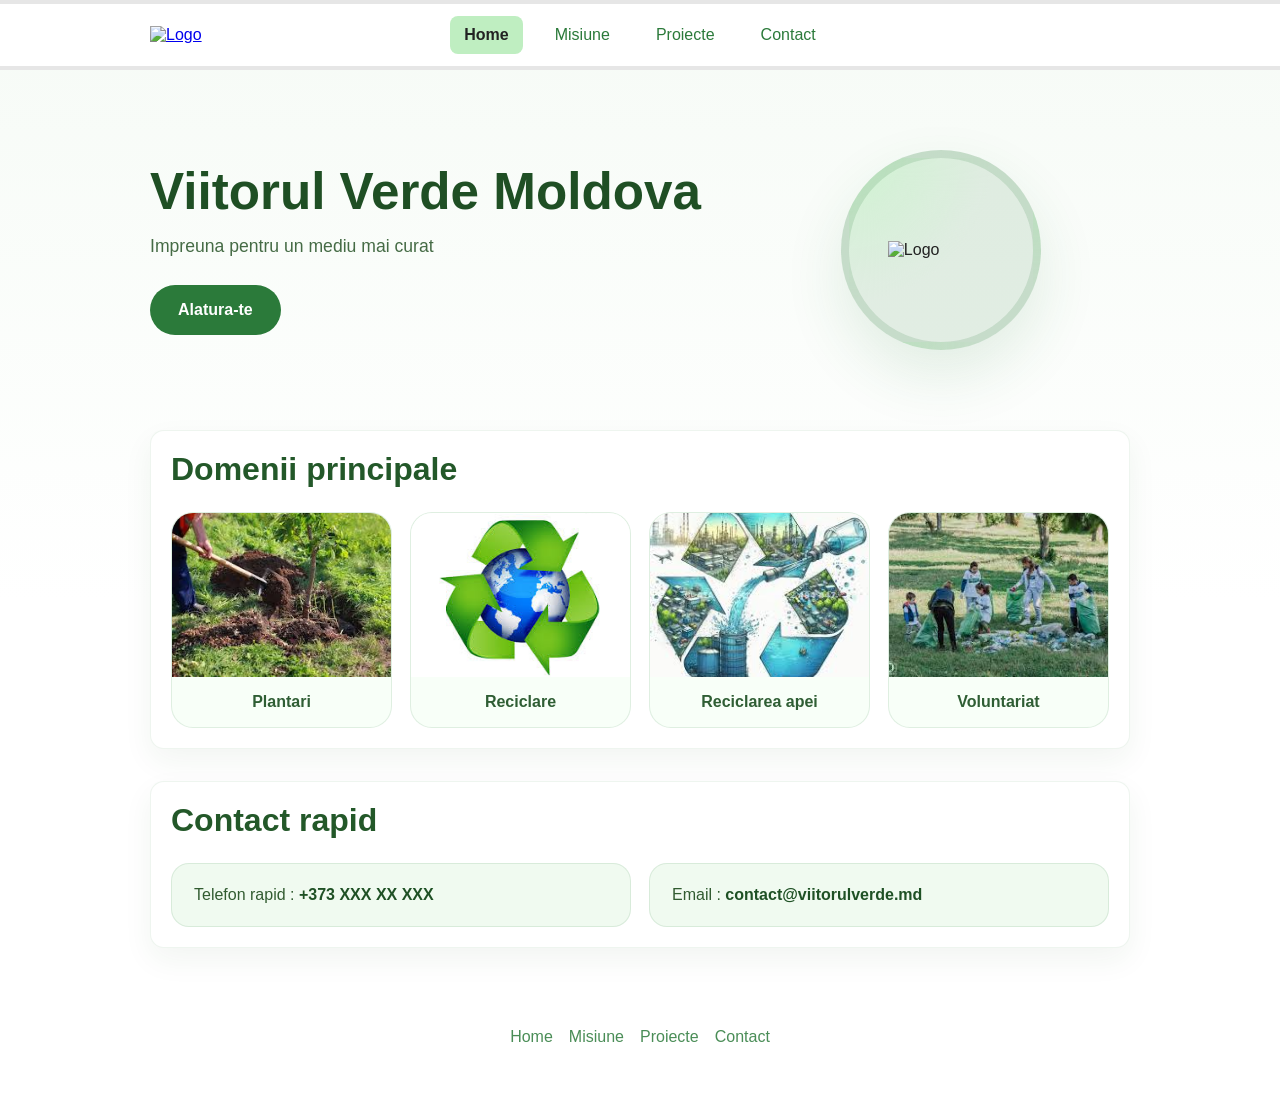
==== pages/index.html @ 11877248 "Add files via upload" ====
<!DOCTYPE html>
<html lang="ro">

<head>
    <meta charset="UTF-8">
    <meta name="viewport" content="width=device-width, initial-scale=1.0">
    <title>Viitorul Verde Moldova</title>
    <link rel="stylesheet" href="../css/style.css">
</head>

<body>

    <header class="site-header">
        <div class="container header-inner">
            <div class="logo">
                <a href="index.html"><img src="assets/images/logo.png" alt="Logo" /></a>
            </div>

            <nav class="main-nav">
                <a href="index.html" class="active">Home</a>
                <a href="misiune.html">Misiune</a>
                <a href="proiecte.html">Proiecte</a>
                <a href="contact.html">Contact</a>
            </nav>
        </div>
    </header>

    <main>

        <section class="hero container">
            <div class="hero-text">
                <h1>Viitorul Verde Moldova</h1>
                <p>Impreuna pentru un mediu mai curat</p>
                <a class="btn-cta" href="voluntariat.html">Alatura-te</a>
            </div>

            <div class="hero-logo">
                <div class="hero-image-circle">
                    <img src="assets/images/logo.png" alt="Logo">
                </div>
            </div>
        </section>

        <section class="domenii container">
            <h2>Domenii principale</h2>

            <div class="galerie">
                <figure>
                    <img src="assets/Images/Assets/Plantari.jpg" alt="Plantări">
                    <figcaption>Plantari</figcaption>
                </figure>
                <figure>
                    <img src="assets/Images/Assets/Reciclare.jpg" alt="Reciclare">
                    <figcaption>Reciclare</figcaption>
                </figure>
                <figure>
                    <img src="assets/Images/Assets/Reciclarea apei.jpg" alt="Reciclarea apei">
                    <figcaption>Reciclarea apei</figcaption>
                </figure>
                <figure>
                    <img src="assets/Images/Assets/Poza2.jpg" alt="Voluntariat">
                    <figcaption>Voluntariat</figcaption>
                </figure>
            </div>
        </section>

        <section class="contact-rapid container">
            <h2>Contact rapid</h2>

            <div class="contact-box">
                <div class="contact-item">Telefon rapid : <strong>+373 XXX XX XXX</strong></div>
                <div class="contact-item">Email : <strong>contact@viitorulverde.md</strong></div>
            </div>
        </section>

    </main>

    <footer class="site-footer">
        <div class="container footer-inner">
            <nav class="footer-nav">
                <a href="index.html">Home</a>
                <a href="misiune.html">Misiune</a>
                <a href="proiecte.html">Proiecte</a>
                <a href="contact.html">Contact</a>
            </nav>
        </div>
    </footer>

</body>

</html>
---- css/style.css ----
:root {
    --color-primary: #2b7a3a;
    --color-secondary: #bfeec1;
    --font-main: Arial, Helvetica, sans-serif;
    --color-text: #222;
    --color-muted: #666;
    --color-border: #e6e6e6;
    --color-bg: #fff;
}
* {
    box-sizing: border-box;
    margin: 0;
    padding: 0;
}

body {
    font-family: var(--font-main);
    color: var(--color-text);
    min-height: 100vh;
    background: linear-gradient(180deg, #f6fbf6 0%, #ffffff 55%);
}
.container {
    max-width: 980px;
    margin: 0 auto;
    padding: 20px;
}
.page-title {
    text-align: center;
    padding: 56px 0 28px;
}
.page-title h1 {
    color: var(--color-primary);
    font-size: clamp(2rem, 3.2vw, 3.2rem);
    line-height: 1.02;
    margin-bottom: 8px;
}
.page-title .lead {
    color: var(--color-muted);
    font-size: 1.05rem;
}
.volunteer-grid {
    display: grid;
    grid-template-columns: 1.05fr 0.95fr;
    gap: 28px;
    padding: 42px 0 72px;
    align-items: start;
}
.benefits-box,
.form-box {
    background: rgba(255, 255, 255, 0.95);
    border: 1px solid rgba(43, 122, 58, 0.14);
    border-radius: 24px;
    box-shadow: 0 24px 48px rgba(43, 122, 58, 0.08);
    padding: 32px;
}
.benefits-box {
    position: relative;
}
.benefits-box::before {
    content: '';
    position: absolute;
    inset: 0;
    border-radius: 24px;
    background: radial-gradient(circle at top left, rgba(190, 238, 193, 0.32), transparent 45%);
    pointer-events: none;
}
.benefits-box h2,
.form-box h2 {
    margin-bottom: 22px;
    color: var(--color-primary);
    font-size: 2rem;
}
.benefits-box ul {
    list-style: none;
    display: grid;
    gap: 16px;
}
.benefits-box li {
    background: #f6fcf7;
    border: 1px solid rgba(43, 122, 58, 0.12);
    border-radius: 16px;
    padding: 16px 18px;
}
.benefits-box label {
    display: flex;
    align-items: center;
    gap: 14px;
    font-size: 1rem;
    color: #274b30;
    cursor: pointer;
}
.benefits-box input[type="radio"] {
    accent-color: var(--color-primary);
    width: 1.05rem;
    height: 1.05rem;
}
.volunteer-form {
    display: grid;
    gap: 18px;
}
.volunteer-form label {
    display: grid;
    gap: 8px;
    font-weight: 600;
    color: #2d542e;
    font-size: 0.98rem;
}
.volunteer-form input[type="text"],
.volunteer-form input[type="tel"],
.volunteer-form input[type="email"] {
    width: 100%;
    padding: 14px 16px;
    border: 1px solid rgba(43, 122, 58, 0.2);
    border-radius: 14px;
    background: #f8fff8;
    color: var(--color-text);
    transition: border-color 0.2s ease, box-shadow 0.2s ease;
}
.volunteer-form input[type="text"]:focus,
.volunteer-form input[type="tel"]:focus,
.volunteer-form input[type="email"]:focus {
    border-color: var(--color-primary);
    outline: none;
    box-shadow: 0 0 0 4px rgba(190, 238, 193, 0.35);
}
.checkbox-group {
    display: grid;
    grid-template-columns: repeat(2, minmax(0, 1fr));
    gap: 14px;
    margin-top: 8px;
}
.checkbox-group label {
    display: flex;
    align-items: center;
    gap: 12px;
    padding: 14px 16px;
    border: 1px solid rgba(43, 122, 58, 0.14);
    border-radius: 14px;
    background: #f9fff9;
    cursor: pointer;
}
.checkbox-group input[type="checkbox"] {
    accent-color: var(--color-primary);
    width: 1rem;
    height: 1rem;
}
.volunteer-form .btn-submit {
    width: fit-content;
    background: var(--color-primary);
    color: #fff;
    border: none;
    border-radius: 999px;
    padding: 16px 32px;
    font-size: 1rem;
    font-weight: 700;
    cursor: pointer;
    transition: transform 0.2s ease, box-shadow 0.2s ease, background 0.2s ease;
    justify-self: center;
}
.volunteer-form .btn-submit:hover {
    transform: translateY(-2px);
    box-shadow: 0 18px 32px rgba(43, 122, 58, 0.18);
    background: #24682d;
}
.timeline-section {
    padding: 28px 0 64px;
}
@media (max-width: 900px) {
    .volunteer-grid {
        grid-template-columns: 1fr;
    }
    .checkbox-group {
        grid-template-columns: 1fr;
    }
}
.timeline {
    position: relative;
    list-style: none;
    padding: 12px 0 0 0;
    margin: 0;
}
.timeline::before {
    content: '';
    position: absolute;
    left: 34px;
    top: 8px;
    bottom: 8px;
    width: 6px;
    background: linear-gradient(180deg, var(--color-secondary), var(--color-primary));
    border-radius: 6px;
    opacity: 0.95;
}
.timeline-item {
    position: relative;
    padding: 18px 18px 18px 96px;
    margin: 18px 0;
    background: #fff;
    border-radius: 12px;
    border: 1px solid var(--color-border);
    box-shadow: 0 10px 28px rgba(32,93,33,0.06);
    transition: transform 0.28s ease, box-shadow 0.28s ease;
}
.timeline-item:hover {
    transform: translateY(-6px);
    box-shadow: 0 22px 48px rgba(32,93,33,0.09);
}
.timeline-item .dot {
    position: absolute;
    left: 18px;
    top: 18px;
    width: 36px;
    height: 36px;
    border-radius: 50%;
    background: var(--color-primary);
    display: grid;
    place-items: center;
    color: #fff;
    font-weight: 700;
    box-shadow: 0 8px 20px rgba(43,122,58,0.14);
}
.timeline-item .content {
    color: var(--color-text);
    font-size: 1rem;
}
.timeline-item strong {
    display: block;
    color: #17431a;
    font-size: 1.05rem;
    margin-bottom: 6px;
}
.site-header {
    border: 4px solid var(--color-border);
    border-left: 0;
    border-right: 0;
    background: var(--color-bg);
}
.header-inner {
    display: flex;
    align-items: center;
    justify-content: center;
    gap: 24px;
    padding: 12px 0;
    flex-wrap: wrap;
    position: relative;
}
.logo {
    position: absolute;
    left: 0;
}
.logo img {
    height: 56px;
}
.main-nav {
    display: flex;
    justify-content: center;
    gap: 18px;
}
.main-nav a {
    color: var(--color-primary);
    text-decoration: none;
    padding: 10px 14px;
    border-radius: 8px;
    transition: background 0.25s ease, color 0.25s ease;
}
.main-nav a:hover,
.main-nav a.active {
    background: var(--color-secondary);
    color: var(--color-text);
}
.main-nav a.active {
    font-weight: 700;
}
body {
    min-height: 100vh;
    background: linear-gradient(180deg, #f6fbf6 0%, #ffffff 55%);
}
.hero {
    display: grid;
    grid-template-columns: 1.2fr 0.8fr;
    align-items: center;
    gap: 36px;
    padding: 80px 0;
}
.hero-text h1 {
    font-size: clamp(2.8rem, 4vw, 4.2rem);
    line-height: 1.05;
    margin-bottom: 18px;
    color: #1f4f24;
}
.hero-text p {
    max-width: 580px;
    font-size: 1.1rem;
    color: #456b45;
    margin-bottom: 28px;
}
.btn-cta {
    display: inline-block;
    background: var(--color-primary);
    color: #fff;
    text-decoration: none;
    padding: 16px 28px;
    border-radius: 999px;
    font-weight: 700;
    transition: transform 0.25s ease, box-shadow 0.25s ease;
}
.btn-cta:hover {
    transform: translateY(-2px);
    box-shadow: 0 18px 30px rgba(43, 122, 58, 0.16);
}
.hero-logo {
    display: flex;
    justify-content: center;
}
.hero-image-circle {
    width: min(200px, 100%);
    aspect-ratio: 1 / 1;
    border-radius: 50%;
    background: radial-gradient(circle at top left, rgba(190, 238, 193, 0.7), rgba(43, 122, 58, 0.12) 55%);
    border: 8px solid rgba(43, 122, 58, 0.15);
    display: grid;
    place-items: center;
    box-shadow: 0 26px 60px rgba(43, 122, 58, 0.12);
}
.hero-image-circle img {
    width: 58%;
    height: auto;
}
.domenii,
.contact-rapid {
    background: #ffffff;
    border-radius: 26px;
    box-shadow: 0 20px 45px rgba(32, 93, 33, 0.08);
    padding: 44px 38px;
    margin-bottom: 32px;
}
.domenii h2,
.contact-rapid h2 {
    margin-bottom: 24px;
    color: #235829;
    font-size: 2rem;
}
.galerie {
    display: grid;
    grid-template-columns: repeat(4, minmax(0, 1fr));
    gap: 22px;
}
.galerie figure {
    overflow: hidden;
    border-radius: 22px;
    background: #f8fff8;
    border: 1px solid rgba(43, 122, 58, 0.12);
    transition: transform 0.3s ease, box-shadow 0.3s ease;
}
.galerie figure:hover {
    transform: translateY(-6px);
    box-shadow: 0 20px 40px rgba(43, 122, 58, 0.14);
}
.galerie img {
    width: 100%;
    display: block;
    aspect-ratio: 4 / 3;
    object-fit: cover;
}
.galerie figcaption {
    padding: 16px;
    text-align: center;
    color: #2f5e34;
    font-weight: 600;
}
.contact-box {
    display: grid;
    grid-template-columns: repeat(2, minmax(0, 1fr));
    gap: 18px;
}
.contact-item {
    background: #f0faf0;
    border: 1px solid rgba(43, 122, 58, 0.12);
    border-radius: 18px;
    padding: 22px;
    color: #315b30;
    font-size: 1rem;
}
.contact-item strong {
    color: #1f5125;
}
.site-footer {
    padding: 28px 0;
    margin-top: 12px;
}
.footer-inner {
    display: flex;
    align-items: center;
    justify-content: center;
    gap: 16px;
    flex-wrap: wrap;
    text-align: center;
}
.site-footer p {
    color: #5d7e5d;
}
.footer-nav {
    display: flex;
    flex-wrap: wrap;
    gap: 16px;
}
.footer-nav a {
    color: #2b7a3a;
    text-decoration: none;
    opacity: 0.85;
    transition: opacity 0.25s ease;
}
.footer-nav a:hover {
    opacity: 1;
}
@media (max-width: 900px) {
    .hero {
        grid-template-columns: 1fr;
        text-align: center;
    }

    .hero-logo {
        order: -1;
    }

    .main-nav {
        position: static;
        transform: none;
        justify-content: center;
        margin-top: 18px;
        flex-wrap: wrap;
    }
}
@media (max-width: 720px) {
    .container {
        padding: 20px;
    }

    .galerie {
        grid-template-columns: repeat(2, minmax(0, 1fr));
    }

    .contact-box {
        grid-template-columns: 1fr;
    }

    .timeline::before {
        left: 22px;
    }
    .timeline-item {
        padding-left: 76px;
    }
    .timeline-item .dot {
        left: 10px;
        width: 30px;
        height: 30px;
        font-size: 0.9rem;
    }
}
@media (max-width: 520px) {
    .hero-text h1 {
        font-size: 2.6rem;
    }

    .btn-cta {
        width: 100%;
        text-align: center;
    }
}
.secondary-page .card,
.map-card,
.form-card,
.domenii,
.contact-rapid {
    background: #ffffff;
    border-radius: 14px;
    padding: 20px;
    border: 1px solid rgba(43,122,58,0.08);
    box-shadow: 0 12px 30px rgba(32,93,33,0.06);
    transition: transform 0.22s ease, box-shadow 0.22s ease;
}
.secondary-page .card:hover,
.map-card:hover,
.form-card:hover,
.domenii:hover,
.contact-rapid:hover {
    transform: translateY(-6px);
    box-shadow: 0 30px 60px rgba(32,93,33,0.10);
}
.contact-form label {
    display: block;
    margin-bottom: 14px;
    color: var(--color-text);
    font-weight: 600;
}
.contact-form input[type="text"],
.contact-form input[type="tel"],
.contact-form input[type="email"],
.contact-form textarea {
    width: 100%;
    padding: 12px 14px;
    border-radius: 14px;
    border: 1px solid rgba(43, 122, 58, 0.2);
    background: #f8fff8;
    box-shadow: inset 0 1px 0 rgba(255,255,255,0.7);
    transition: border-color 0.18s ease, box-shadow 0.18s ease, transform 0.12s ease;
    font-size: 0.98rem;
    color: var(--color-text);
}
.contact-form textarea { min-height: 160px; resize: vertical; }
.contact-form input:focus,
.contact-form textarea:focus {
    outline: none;
    border-color: var(--color-primary);
    box-shadow: 0 6px 22px rgba(43,122,58,0.16);
}
.contact-form input:valid,
.contact-form textarea:valid {
    border-color: #2fa44f;
}
.contact-page {
    padding: 60px 0 84px;
}
.contact-grid {
    display: grid;
    grid-template-columns: minmax(280px, 1.2fr) minmax(280px, 0.8fr);
    gap: 30px;
    align-items: stretch;
    margin-top: 24px;
}
.map-card,
.form-card {
    min-height: 100%;
    background: #ffffff;
    border-radius: 22px;
    padding: 28px;
    border: 1px solid rgba(43,122,58,0.14);
    box-shadow: 0 18px 40px rgba(32,93,33,0.08);
    transition: transform 0.22s ease, box-shadow 0.22s ease;
}
.map-card:hover,
.form-card:hover {
    transform: translateY(-3px);
    box-shadow: 0 26px 55px rgba(32,93,33,0.1);
}
.map-card {
    display: grid;
    align-items: center;
    justify-items: center;
}
.map-placeholder {
    width: 100%;
    min-height: 400px;
    border-radius: 18px;
    background: #f6fbf6;
    overflow: hidden;
    border: none;
}
.map-placeholder iframe {
    width: 100%;
    height: 100%;
    min-height: 400px;
    border: 0;
    display: block;
}
.form-card h2 {
    font-size: clamp(1.8rem, 2.3vw, 2.4rem);
    margin-bottom: 20px;
}
.contact-form label {
    display: block;
    margin-bottom: 16px;
    color: var(--color-text);
    font-weight: 600;
}
.contact-form input[type="text"],
.contact-form input[type="tel"],
.contact-form textarea {
    width: 100%;
    padding: 14px 16px;
    border-radius: 14px;
    border: 1px solid var(--color-border);
    background: #fbfffb;
    transition: border-color 0.18s ease, box-shadow 0.18s ease, transform 0.12s ease;
    font-size: 1rem;
    color: var(--color-text);
}
.contact-form input::placeholder,
.contact-form textarea::placeholder {
    color: rgba(34,34,34,0.55);
}
.btn-submit {
    display: inline-flex;
    align-items: center;
    justify-content: center;
    min-width: 160px;
    background: var(--color-primary);
    color: #fff;
    padding: 14px 22px;
    border-radius: 14px;
    border: none;
    cursor: pointer;
    font-weight: 700;
    letter-spacing: 0.02em;
    transition: transform 0.16s ease, box-shadow 0.16s ease, opacity 0.12s ease;
}
.btn-submit:hover {
    transform: translateY(-3px);
    box-shadow: 0 14px 34px rgba(43,122,58,0.16);
}
.btn-submit:focus {
    outline: none;
    box-shadow: 0 0 0 4px rgba(43,122,58,0.12);
}
.contact-links {
    display: flex;
    gap: 12px;
    margin-top: 24px;
    flex-wrap: wrap;
    justify-content: center;
}
.contact-links span {
    background: #f6fff6;
    border: 1px solid rgba(43,122,58,0.12);
    color: var(--color-primary);
    padding: 10px 16px;
    border-radius: 999px;
    font-weight: 600;
    box-shadow: 0 10px 24px rgba(43,122,58,0.08);
}
@media (max-width: 900px) {
    .contact-grid {
        grid-template-columns: 1fr;
    }
    .contact-page {
        padding-top: 40px;
    }
}
@media (max-width: 620px) {
    .map-placeholder {
        min-height: 320px;
    }
    .btn-submit {
        width: 100%;
    }
}
.data-table {
    width: 100%;
    border-collapse: collapse;
    margin-top: 12px;
    background: #fff;
    border-radius: 8px;
    overflow: hidden;
}
.data-table th,
.data-table td {
    padding: 12px 14px;
    text-align: left;
    border-bottom: 1px solid var(--color-border);
}
.data-table thead th {
    background: linear-gradient(180deg, rgba(191,238,193,0.95), rgba(43,122,58,0.06));
    color: #163e21;
    font-weight: 700;
}
.data-table tbody tr:nth-child(even) {
    background: rgba(191,238,193,0.18);
}
.data-table tbody tr:hover {
    background: rgba(43,122,58,0.06);
}
.galerie {
    display: grid;
    grid-template-columns: repeat(auto-fit, minmax(180px, 1fr));
    gap: 18px;
}
.contact-links {
    display: flex;
    gap: 12px;
    margin-top: 18px;
    flex-wrap: wrap;
}
.contact-links span {
    background: #f6fff6;
    border: 1px solid rgba(43,122,58,0.08);
    color: var(--color-primary);
    padding: 8px 12px;
    border-radius: 999px;
    font-weight: 600;
}
.project-grid {
    display: grid;
    grid-template-columns: repeat(3, 1fr);
    gap: 22px;
    margin: 24px 0 40px;
}
.project-card {
    background: #ffffff;
    border-radius: 14px;
    overflow: hidden;
    border: 1px solid rgba(43,122,58,0.08);
    box-shadow: 0 14px 30px rgba(32,93,33,0.06);
    transition: transform 0.22s ease, box-shadow 0.22s ease;
    text-align: center;
    display: flex;
    flex-direction: column;
    align-items: center;
}
.project-card:hover {
    transform: translateY(-6px);
    box-shadow: 0 30px 60px rgba(32,93,33,0.10);
}
.project-card img {
    width: 100%;
    height: 160px;
    object-fit: cover;
    display: block;
}
.project-card figcaption {
    padding: 14px 12px 8px;
    color: #235829;
    font-weight: 700;
    font-size: 1.05rem;
}
.project-button {
    display: inline-block;
    margin: 10px 0 18px;
    background: var(--color-primary);
    color: #fff;
    text-decoration: none;
    padding: 10px 16px;
    border-radius: 999px;
    font-weight: 700;
    transition: transform 0.18s ease, box-shadow 0.18s ease, opacity 0.12s ease;
}
.project-button:hover {
    transform: translateY(-3px);
    box-shadow: 0 14px 34px rgba(43,122,58,0.14);
}
@media (max-width: 900px) {
    .project-grid { grid-template-columns: repeat(2, 1fr); }
}
@media (max-width: 520px) {
    .project-grid { grid-template-columns: 1fr; }
    .project-card img { height: 200px; }
}
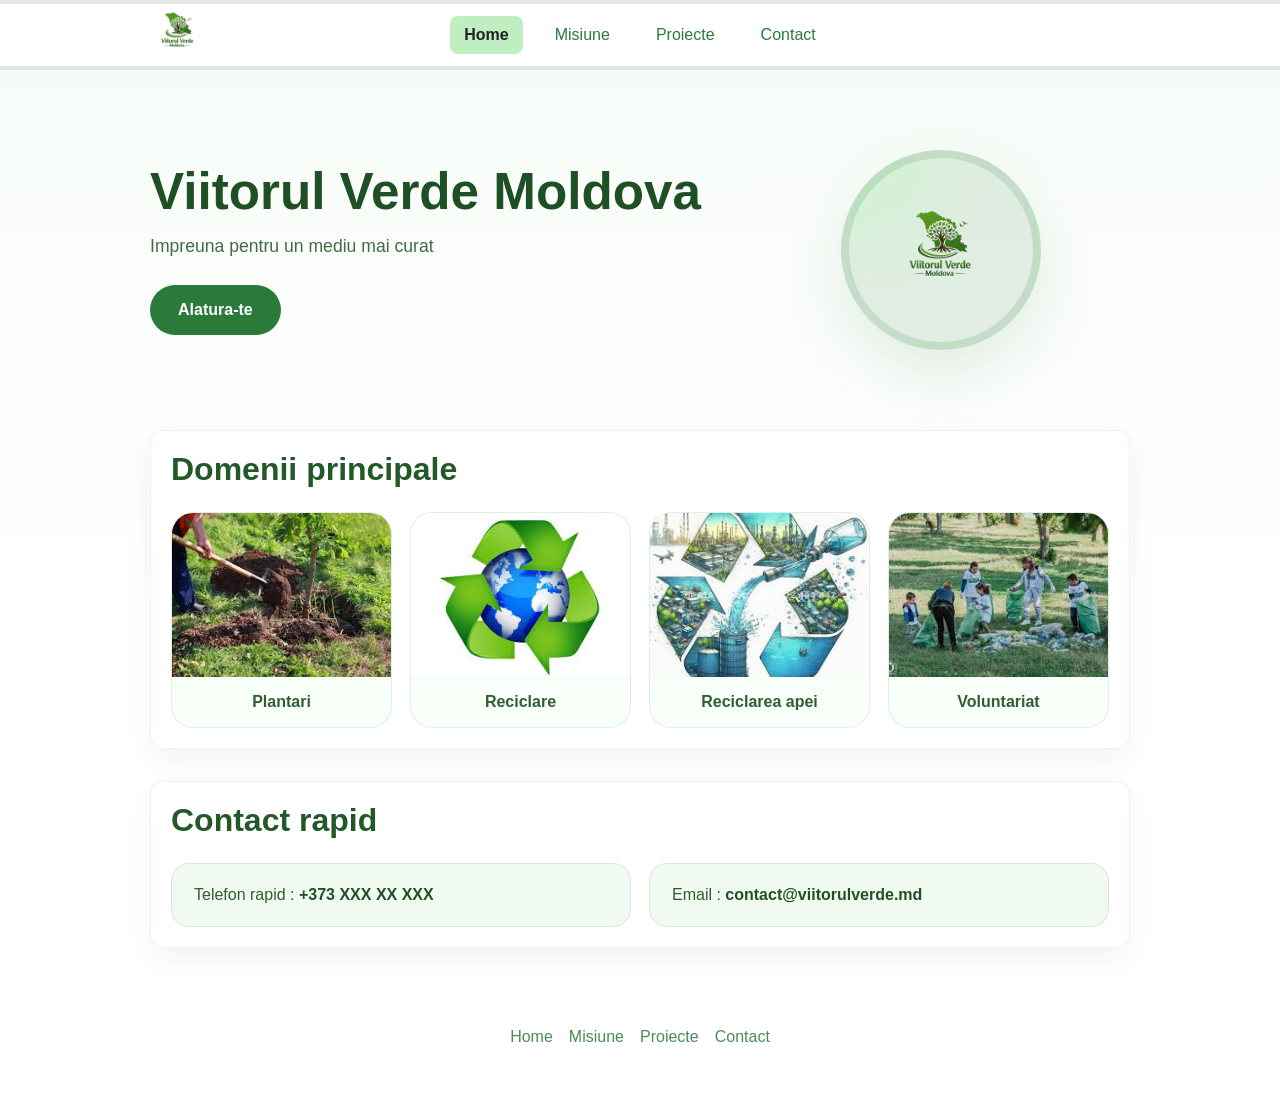
==== commit 593aae31: "Add files via upload" ====
--- a/pages/index.html
+++ b/pages/index.html
@@ -13,7 +13,7 @@
     <header class="site-header">
         <div class="container header-inner">
             <div class="logo">
-                <a href="index.html"><img src="assets/images/logo.png" alt="Logo" /></a>
+                <a href="index.html"><img src="assets/Images/logo.png" alt="Logo" /></a>
             </div>
 
             <nav class="main-nav">
@@ -36,7 +36,7 @@
 
             <div class="hero-logo">
                 <div class="hero-image-circle">
-                    <img src="assets/images/logo.png" alt="Logo">
+                    <img src="assets/Images/logo.png" alt="Logo">
                 </div>
             </div>
         </section>
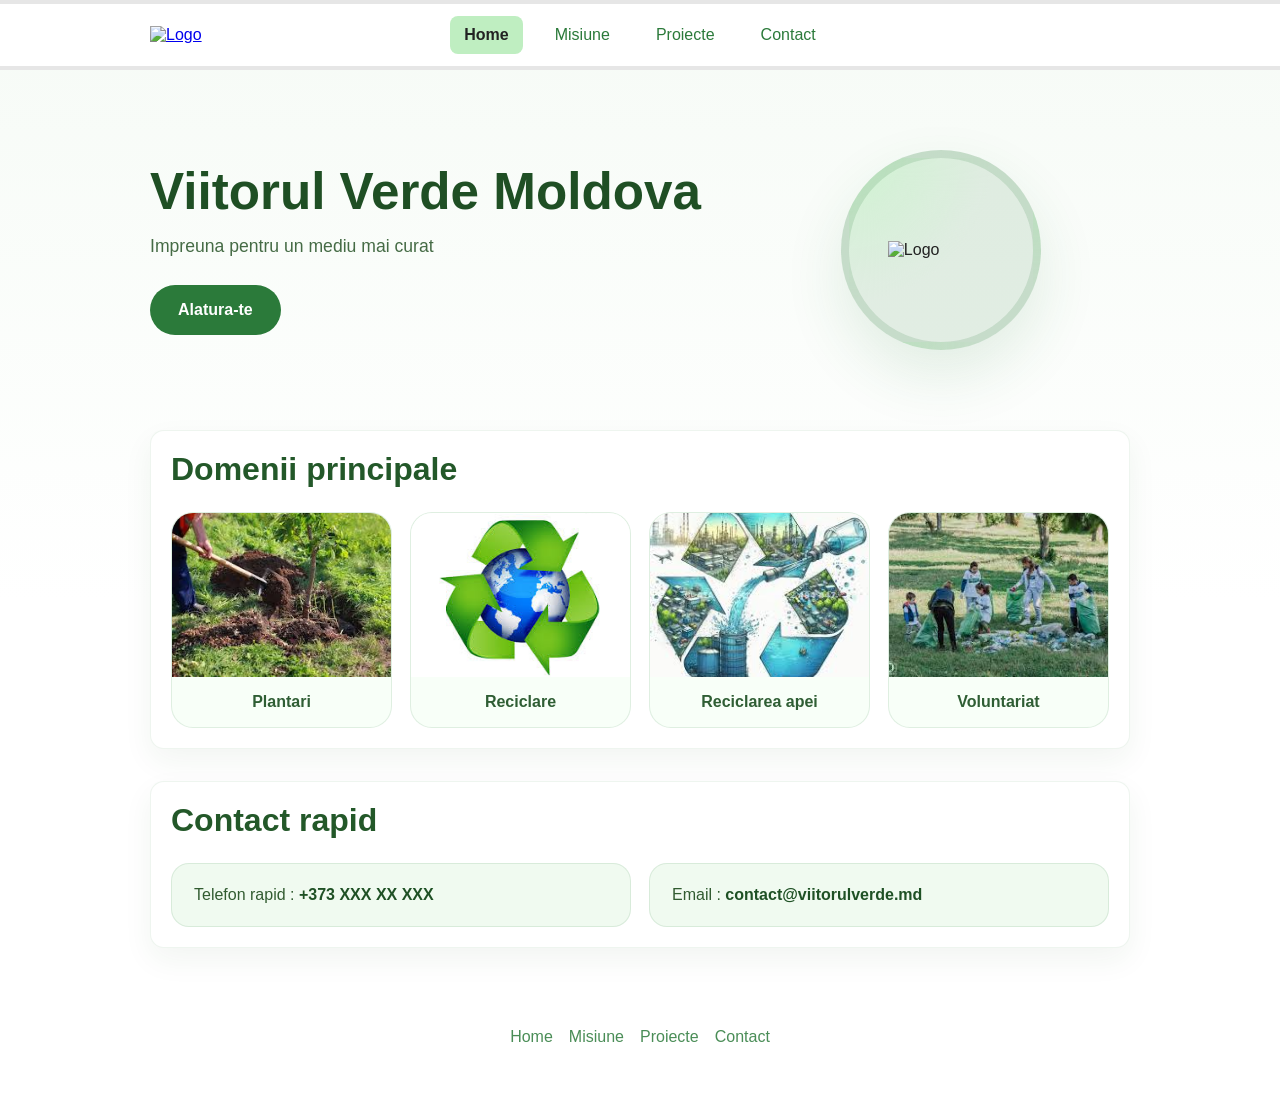
==== commit 2b3639f6: "Add files via upload" ====
--- a/pages/index.html
+++ b/pages/index.html
@@ -13,7 +13,7 @@
     <header class="site-header">
         <div class="container header-inner">
             <div class="logo">
-                <a href="index.html"><img src="assets/Images/logo.png" alt="Logo" /></a>
+                <a href="index.html"><img src="../assets/Images/logo.png" alt="Logo" /></a>
             </div>
 
             <nav class="main-nav">
@@ -36,7 +36,7 @@
 
             <div class="hero-logo">
                 <div class="hero-image-circle">
-                    <img src="assets/Images/logo.png" alt="Logo">
+                    <img src="../assets/Images/logo.png" alt="Logo">
                 </div>
             </div>
         </section>
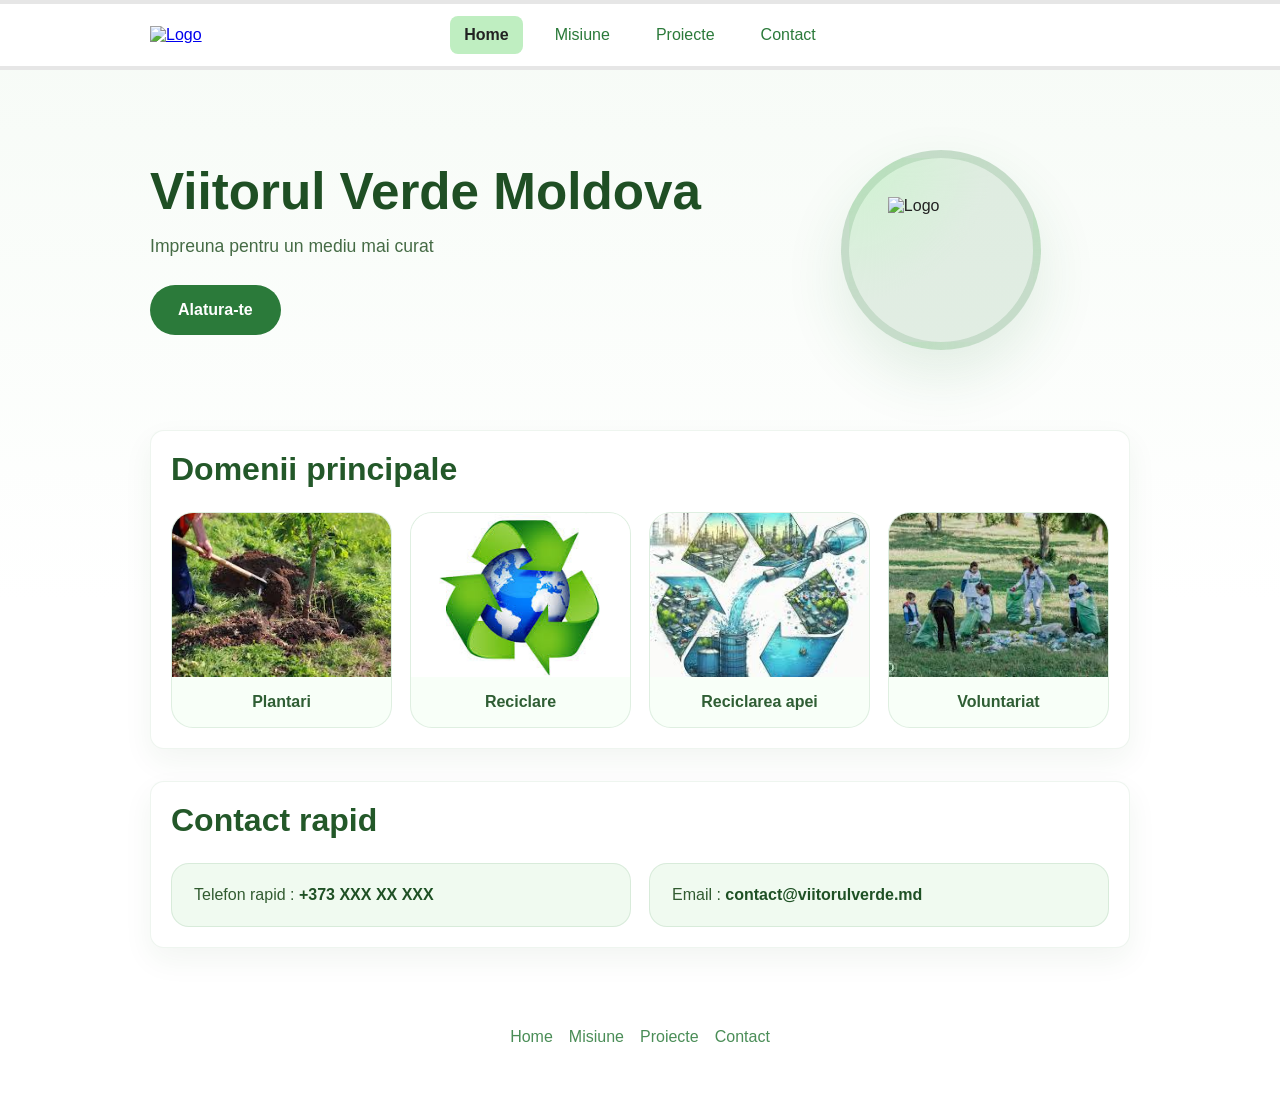
==== commit b8e15681: "Add files via upload" ====
--- a/pages/index.html
+++ b/pages/index.html
@@ -6,6 +6,7 @@
     <meta name="viewport" content="width=device-width, initial-scale=1.0">
     <title>Viitorul Verde Moldova</title>
     <link rel="stylesheet" href="../css/style.css">
+    <link rel="preload" as="image" href="../assets/Images/logo.png">
 </head>
 
 <body>
@@ -13,7 +14,7 @@
     <header class="site-header">
         <div class="container header-inner">
             <div class="logo">
-                <a href="index.html"><img src="../assets/Images/logo.png" alt="Logo" /></a>
+                <a href="index.html"><img src="../assets/Images/logo.png" alt="Logo" loading="eager" decoding="async" width="56" height="56"/></a>
             </div>
 
             <nav class="main-nav">
@@ -36,7 +37,7 @@
 
             <div class="hero-logo">
                 <div class="hero-image-circle">
-                    <img src="../assets/Images/logo.png" alt="Logo">
+                    <img src="../assets/Images/logo.png" alt="Logo" loading="eager" decoding="async" width="120" height="120">
                 </div>
             </div>
         </section>
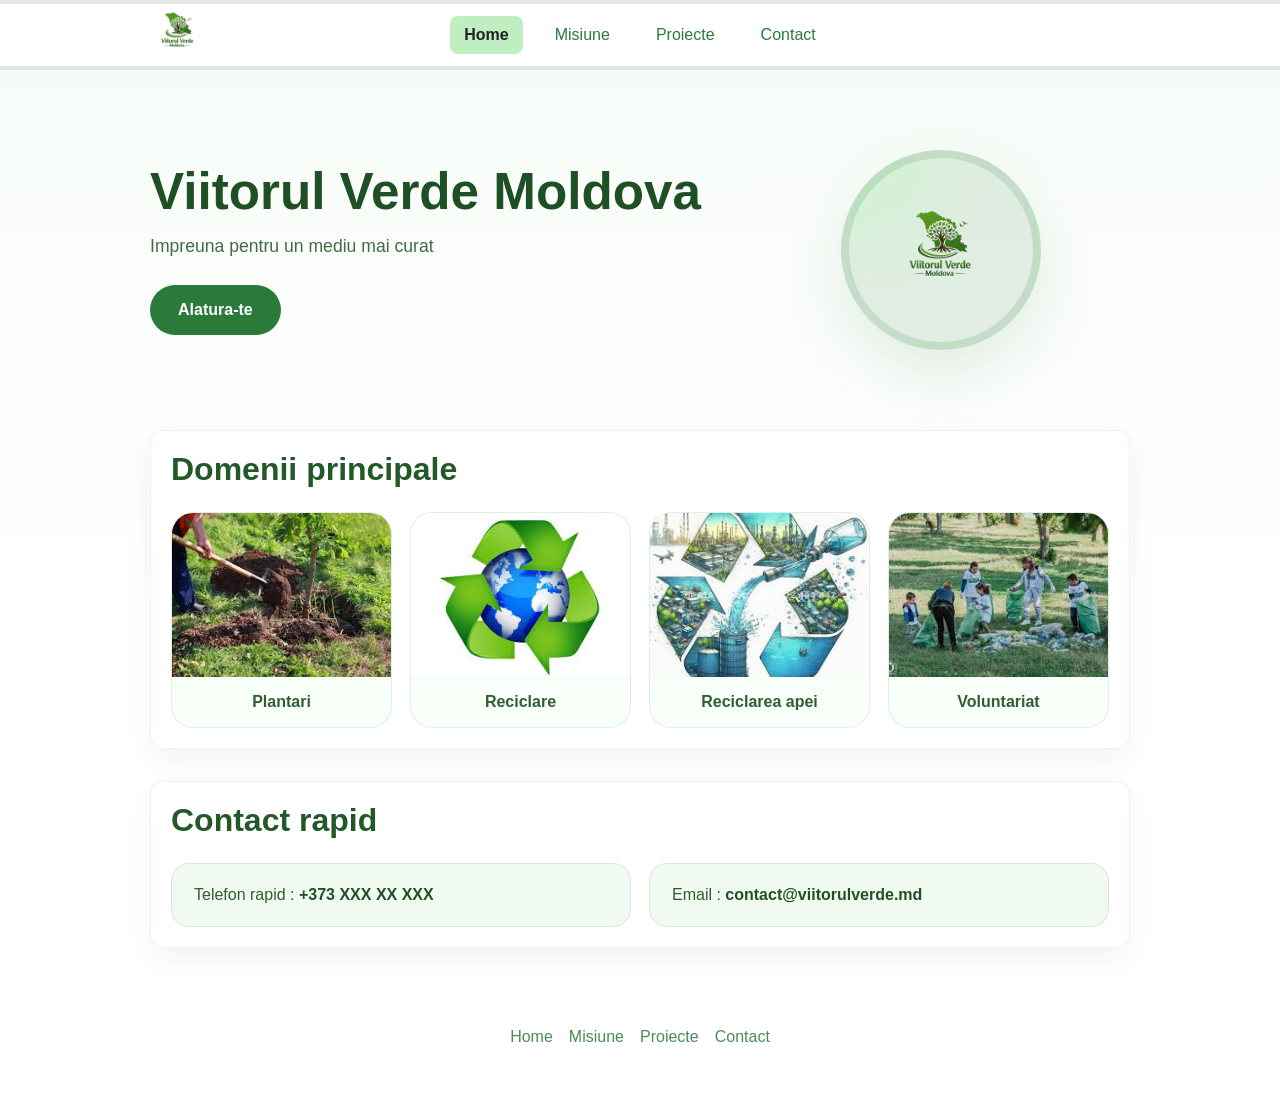
==== commit 6d93291f: "Add files via upload" ====
--- a/pages/index.html
+++ b/pages/index.html
@@ -6,7 +6,7 @@
     <meta name="viewport" content="width=device-width, initial-scale=1.0">
     <title>Viitorul Verde Moldova</title>
     <link rel="stylesheet" href="../css/style.css">
-    <link rel="preload" as="image" href="../assets/Images/logo.png">
+    <link rel="preload" as="image" href="assets/Images/logo.png">
 </head>
 
 <body>
@@ -14,7 +14,7 @@
     <header class="site-header">
         <div class="container header-inner">
             <div class="logo">
-                <a href="index.html"><img src="../assets/Images/logo.png" alt="Logo" loading="eager" decoding="async" width="56" height="56"/></a>
+                <a href="index.html"><img src="assets/Images/logo.png" alt="Logo" loading="eager" decoding="async" width="56" height="56"/></a>
             </div>
 
             <nav class="main-nav">
@@ -37,7 +37,7 @@
 
             <div class="hero-logo">
                 <div class="hero-image-circle">
-                    <img src="../assets/Images/logo.png" alt="Logo" loading="eager" decoding="async" width="120" height="120">
+                    <img src="assets/Images/logo.png" alt="Logo" loading="eager" decoding="async" width="120" height="120">
                 </div>
             </div>
         </section>
